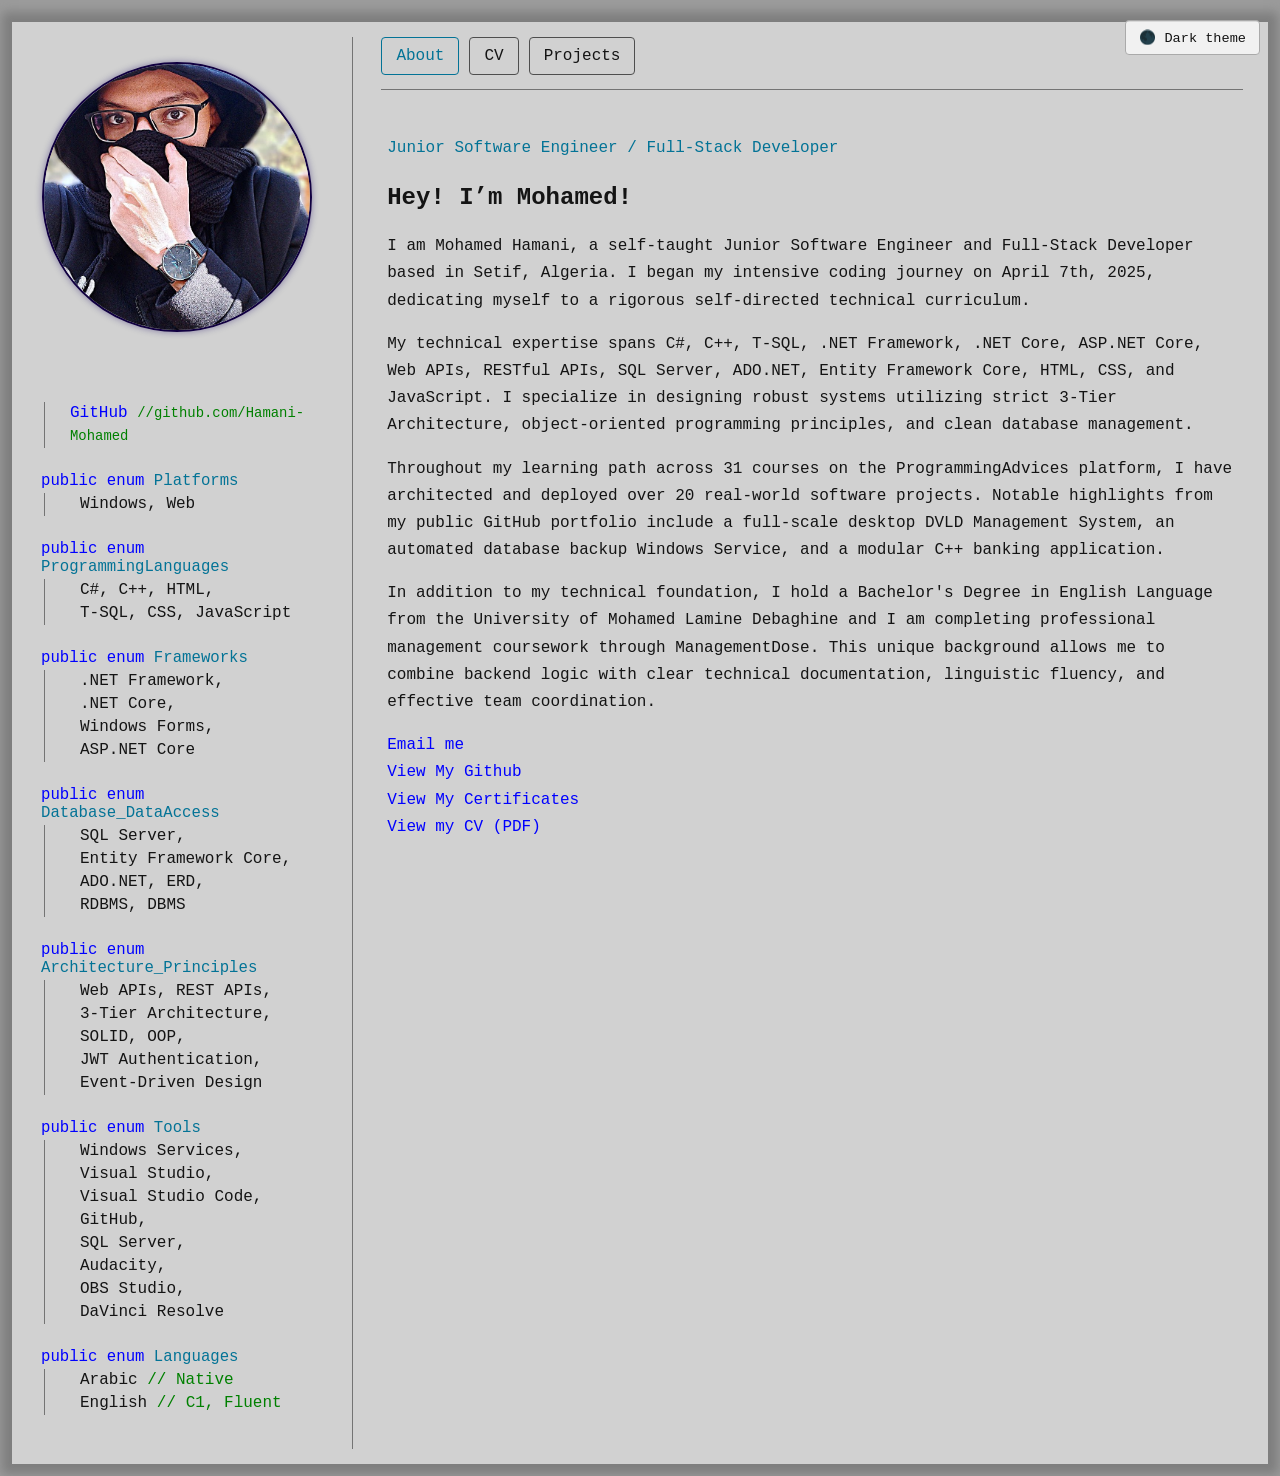
==== index.html @ f5b0f652 "Rename portfolio.html to index.html" ====
<!DOCTYPE html>
<html lang="en">

<head>
    <meta charset="UTF-8">
    <meta name="viewport" content="width=device-width, initial-scale=1.0">
    <title>Mohamed Hamani | Portfolio</title>
    <link rel="stylesheet" href="portfolio.css">
    <script src="portfolio.js" defer></script>
</head>

<body>
    <div class="main-top">
        <button class="theme-toggle" id="themeToggle" type="button" aria-label="Switch to light theme">
            ☀️ Light theme
        </button>
    </div>

    <div class="portfolio">
        <aside class="sidebar">
            <div class="photo-container">
                <img src="Images/Mohamed_Hamani_Portrait.jpg" alt="Mohamed Hamani portrait" loading="eager">
            </div>

            <div class="section">
                <div class="indent" style="padding-left: 25px;">
                    <a href="https://github.com/Hamani-Mohamed" target="_blank" rel="noopener noreferrer">GitHub</a>
                    <a href="https://github.com/Hamani-Mohamed" target="_blank" rel="noopener noreferrer"
                        class="comment" style="font-size: 0.87rem;">//github.com/Hamani-Mohamed
                    </a>
                </div>
            </div>

            <div class="section">
                <div class="code-title">
                    <span class="keyword">public enum</span>
                    <span class="type">Platforms</span>
                </div>
                <div class="indent">Windows, Web</div>
            </div>

            <div class="section">
                <div class="code-title">
                    <span class="keyword">public enum</span>
                    <span class="type">ProgrammingLanguages</span>
                </div>
                <div class="indent">
                    C#, C++, HTML,<br>
                    T-SQL, CSS, JavaScript
                </div>
            </div>

            <div class="section">
                <div class="code-title">
                    <span class="keyword">public enum</span>
                    <span class="type">Frameworks</span>
                </div>
                <div class="indent">
                    .NET Framework,<br>
                    .NET Core,<br>
                    Windows Forms,<br>
                    ASP.NET Core
                </div>
            </div>

            <div class="section">
                <div class="code-title">
                    <span class="keyword">public enum</span>
                    <span class="type">Database_DataAccess</span>
                </div>
                <div class="indent">
                    SQL Server,<br>
                    Entity Framework Core,<br>
                    ADO.NET, ERD,<br>
                    RDBMS, DBMS
                </div>
            </div>

            <div class="section">
                <div class="code-title">
                    <span class="keyword">public enum</span>
                    <span class="type">Architecture_Principles</span>
                </div>
                <div class="indent">
                    Web APIs, REST APIs,<br>
                    3-Tier Architecture,<br>
                    SOLID, OOP,<br>
                    JWT Authentication,<br>
                    Event-Driven Design
                </div>
            </div>

            <div class="section">
                <div class="code-title">
                    <span class="keyword">public enum</span>
                    <span class="type">Tools</span>
                </div>
                <div class="indent">
                    Windows Services,<br>
                    Visual Studio,<br>
                    Visual Studio Code,<br>
                    GitHub,<br>
                    SQL Server,<br>
                    Audacity,<br>
                    OBS Studio,<br>
                    DaVinci Resolve
                </div>
            </div>

            <div class="section">
                <div class="code-title">
                    <span class="keyword">public enum</span>
                    <span class="type">Languages</span>
                </div>
                <div class="indent">
                    Arabic<span class="comment"> // Native</span><br>
                    English<span class="comment"> // C1, Fluent</span>
                </div>
            </div>
        </aside>

        <main class="main">
            <nav class="top-nav" aria-label="Portfolio sections">
                <button class="nav-button active" type="button" data-view="introductionView" aria-pressed="true">
                    About
                </button>
                <button class="nav-button" type="button" data-view="cvView" aria-pressed="false">
                    CV
                </button>
                <button class="nav-button" type="button" data-view="projectsView" aria-pressed="false">
                    Projects
                </button>
            </nav>

            <section class="view active" id="introductionView">
                <div class="intro-card">
                    <p class="eyebrow">Junior Software Engineer / Full-Stack Developer</p>
                    <h1>Hey! I’m Mohamed!</h1>
                    <p>
                        I am Mohamed Hamani, a self-taught Junior Software Engineer and Full-Stack
                        Developer based in Setif, Algeria. I began my intensive coding journey on April 7th, 2025,
                        dedicating myself to a rigorous self-directed technical curriculum.
                    </p>

                    <p>
                        My technical expertise spans C#, C++, T-SQL, .NET Framework, .NET Core, ASP.NET Core, Web APIs,
                        RESTful APIs, SQL Server, ADO.NET, Entity Framework Core, HTML, CSS, and JavaScript. I
                        specialize in designing robust systems utilizing strict 3-Tier Architecture,
                        object-oriented programming principles, and clean database management.
                    </p>

                    <p>
                        Throughout my learning path across 31 courses on the ProgrammingAdvices platform, I have
                        architected and deployed over 20 real-world software projects. Notable highlights from my public
                        GitHub portfolio include a full-scale desktop DVLD Management System, an automated database
                        backup Windows Service, and a modular C++ banking application.
                    </p>

                    <p>
                        In addition to my technical foundation, I hold a Bachelor's Degree in English Language from the
                        University of Mohamed Lamine Debaghine and I am completing professional management coursework
                        through ManagementDose. This unique background allows me to combine backend
                        logic with clear technical documentation, linguistic fluency, and effective team coordination.
                    </p>
                    <a href="mailto:con.tact.Hamani_Mohamed@outlook.com">Email me</a><br>
                    <a href="https://github.com/Hamani-Mohamed" target="_blank" rel="noopener noreferrer">View My
                        Github</a><br>
                    <a href="https://github.com/Hamani-Mohamed/Certificates" target="_blank"
                        rel="noopener noreferrer">View My Certificates</a><br>

                    <a href="assets/Mohamed_Hamani_CV.pdf" target="_blank" rel="noopener noreferrer">
                        View my CV (PDF)
                    </a>
                </div>
            </section>

            <section class="view" id="cvView">
                <div class="profile">
                    <div class="summary">
                        /// &lt;summary&gt;<br>
                        /// Junior Software Engineer / Full-Stack Developer<br>
                        /// C#, ASP.NET Core, SQL Server in backend<br>
                        /// HTML, CSS, JavaScript in frontend<br>
                        /// Portfolio includes 20+ software projects on GitHub.<br>
                        /// &lt;/summary&gt;
                    </div>
                </div>

                <section class="block">
                    <div class="main-title">
                        <span class="keyword">public class</span>
                        Information
                    </div>

                    <div class="code">
                        <span class="keyword">public string</span>
                        <span class="name">Name</span> =
                        <span class="string">"Mohamed Hamani"</span>;

                        <br><br>

                        <span class="keyword">public string</span>
                        <span class="name">Title</span> =
                        <span class="string">"Junior Software Engineer / Full-Stack Developer"</span>;

                        <br><br>

                        <span class="keyword">public string</span>
                        <span class="name">Email</span> =
                        <span class="string">"con.tact.Hamani_Mohamed@outlook.com"</span>;

                        <br><br>

                        <span class="keyword">public string</span>
                        <span class="name">Phone</span> =
                        <span class="string">"+213 771202220"</span>;

                        <br><br>

                        <span class="keyword">public string[]</span>
                        <span class="name">Location</span> = {
                        <span class="string">"Setif"</span>,
                        <span class="string">"Algeria"</span> };

                        <br><br>

                        <span class="keyword">public bool</span>
                        <span class="name">isOpenToWork</span> =
                        <span class="value">true</span>;
                    </div>
                </section>

                <section class="block">
                    <div class="block-title">
                        <span class="keyword">public partial class</span>
                        Education
                    </div>

                    <div class="code">

                        <div class="method">
                            <span class="keyword">private void</span>
                            <span class="method-name">ProgrammingAdvices()</span>

                            <div class="code">
                                <span class="keyword">int</span>
                                <span class="name">_Courses</span> =
                                <span class="value">31</span>;

                                <br>

                                <span class="keyword">DateTime</span>
                                <span class="name">_FinishDateIn</span> =
                                <span class="value"><span class="object">new</span>
                                    <span class="keyword">DateTime</span>(<span class="string">2026, 8,
                                        11</span>)</span>;
                                <span class="comment">// learning journey ongoing...</span>

                                <br>

                                <span class="keyword">var</span>
                                <span class="name">_Type</span> =
                                <span class="object">Developer</span>.<span class="method-name">FullStack()</span>;
                            </div>
                        </div>

                        <div class="method">
                            <span class="keyword">private void</span>
                            <span class="method-name">ManagementDose()</span>

                            <div class="code">
                                <span class="keyword">int</span>
                                <span class="name">_Courses</span> =
                                <span class="value">1</span>;

                                <br>

                                <span class="keyword">DateTime</span>?
                                <span class="name">_FinishDateIn</span> =
                                <span class="value">null</span>;
                                <span class="comment">// learning journey ongoing...</span>

                                <br>

                                <span class="keyword">var</span>
                                <span class="name">_Type</span> =
                                <span class="object">Leader</span>.<span class="method-name">Manager()</span>;
                            </div>
                        </div>

                        <div class="method">
                            <span class="keyword">private void</span>
                            <span class="method-name">HigherEducation(<span class="keyword">string</span>
                                <span class="white">_University</span>)</span>

                            <div class="code">
                                <span class="keyword">string</span>
                                <span class="name">_Level</span> =
                                <span class="string">"Bachelor's Degree"</span>;

                                <br>

                                <span class="keyword">DateTime</span>
                                <span class="name">_StartDate</span> =
                                <span class="value"><span class="object">new</span>
                                    <span class="keyword">DateTime</span>(<span class="string">2021, 09,
                                        20</span>)</span>;

                                <br>

                                <span class="keyword">DateTime</span>
                                <span class="name">_GraduationDate</span> =
                                <span class="value"><span class="object">new</span>
                                    <span class="keyword">DateTime</span>(<span class="string">2024, 06,
                                        10</span>)</span>;
                                <span class="comment">// approximate dates</span>

                                <br>


                                <span class="name">_University</span> =
                                <span class="string">"Mohamed Lamine Debaghine"</span>;

                                <br>

                                <span class="keyword">var</span>
                                <span class="name">_Type</span> =
                                <span class="object">Major</span>.<span class="method-name">English()</span>;
                            </div>
                        </div>

                    </div>
                </section>

                <section class="block">
                    <div class="block-title">
                        <span class="keyword">public static class</span>
                        Experience_Projects
                    </div>

                    <div class="code">

                        <div class="method">
                            <span class="keyword">public void</span>
                            <span class="method-name">DVLDManagementSystem()</span>

                            <div class="code">
                                <span class="keyword">var</span>
                                <span class="name">_Type</span> =
                                <span class="object">Project</span>.<span
                                    class="method-name">DesktopApplication()</span>;

                                <br>

                                <span class="keyword">string[]</span>
                                <span class="name">_TechStack</span> = {
                                <span class="string">"C#"</span>,
                                <span class="string">".NET"</span>,
                                <span class="string">"WinForms"</span>,
                                <span class="string">"SQL Server"</span>,
                                <span class="string">"ADO.NET"</span> };

                                <br>

                                <span class="keyword">var</span>
                                <span class="name">_Architecture</span> =
                                <span class="object">Architecture</span>.<span class="method-name">ThreeTier()</span>;

                                <p class="description">
                                    /* Built a licensing management system for drivers,
                                    vehicles, applications, driving tests, and fines.
                                    <br>
                                    Implemented a three-tier architecture using ADO.NET and
                                    SQL queries, with role-based authorization, dynamic
                                    permissions, search and filtering, fee calculation, and
                                    document workflows. */
                                </p>
                            </div>
                        </div>

                        <div class="method">
                            <span class="keyword">public void</span>
                            <span class="method-name">AutomatedDatabaseBackupService()</span>

                            <div class="code">
                                <span class="keyword">var</span>
                                <span class="name">_Type</span> =
                                <span class="object">Project</span>.<span class="method-name">WindowsService()</span>;

                                <br>

                                <span class="keyword">string[]</span>
                                <span class="name">_TechStack</span> = {
                                <span class="string">"C#"</span>,
                                <span class="string">".NET"</span>,
                                <span class="string">"SQL Server"</span>,
                                <span class="string">"ADO.NET"</span> };

                                <br>

                                <span class="keyword">var</span>
                                <span class="name">_Schedule</span> =
                                <span class="string">"Timer-based backups"</span>;

                                <p class="description">
                                    /* Developed a Windows Service to run scheduled SQL
                                    database backups.
                                    <br>
                                    Executed parameterized T-SQL commands through ADO.NET
                                    and added App.config-based settings and console testing. */
                                </p>
                            </div>
                        </div>

                        <div class="method">
                            <span class="keyword">public void</span>
                            <span class="method-name">BankManagementSystem()</span>

                            <div class="code">
                                <span class="keyword">var</span>
                                <span class="name">_Type</span> =
                                <span class="object">Project</span>.<span
                                    class="method-name">ConsoleApplication()</span>;

                                <br>

                                <span class="keyword">string[]</span>
                                <span class="name">_TechStack</span> = {
                                <span class="string">"C++"</span>,
                                <span class="string">"File I/O"</span> };

                                <br>

                                <span class="keyword">var</span>
                                <span class="name">_Features</span> =
                                <span class="object">Transactions</span>.<span
                                    class="method-name">RoleBasedPermissions()</span>;

                                <p class="description">
                                    /* Developed a modular banking application with
                                    administrative and user permissions.
                                    <br>
                                    Implemented deposits, withdrawals, overdraft validation,
                                    balance checks, and file-based persistence for user
                                    accounts and transaction records. */
                                </p>
                            </div>
                        </div>

                    </div>
                </section>

                <section class="block">
                    <div class="block-title">
                        <span class="keyword">public class</span>
                        Certificates
                    </div>

                    <div class="code">
                        Completed the ProgrammingAdvices' Software Engineering Roadmap and
                        advanced modules, including software architecture, full-stack
                        .NET development, database administration, system design,
                        and frontend specialization. You can check them out <a
                            href="https://github.com/Hamani-Mohamed/Certificates" target="_blank"
                            rel="noopener noreferrer">here</a>.
                    </div>
                </section>
            </section>

            <section class="view" id="projectsView">
                <h1 class="main-title">Featured Projects</h1>
                <p>Selected projects from my software development portfolio, or you can view all my projects <a
                        href="https://github.com/Hamani-Mohamed?tab=repositories" target="_blank"
                        rel="noopener noreferrer">here</a>.</p>

                <div class="project-grid">
                    <article class="project-card">
                        <h2>DVLD Management System</h2>
                        <p>
                            A desktop application for managing driver licensing,
                            applications, tests, vehicles, and fines.
                        </p>
                        <p><strong>Built with:</strong> C#, Windows Forms, SQL Server, ADO.NET</p>

                        <div class="project-gallery">
                            <button class="gallery-image" type="button" aria-label="DVLD Management System Screenshot">
                                <img src="Images/DVLD_1.png" alt="DVLD Management System Screenshot" loading="lazy">
                            </button>
                            <button class="gallery-image" type="button" aria-label="DVLD Management System Screenshot">
                                <img src="Images/DVLD_2.png" alt="DVLD Management System Screenshot" loading="lazy">
                            </button>
                            <button class="gallery-image" type="button" aria-label="DVLD Management System Screenshot">
                                <img src="Images/DVLD_3.png" alt="DVLD Management System Screenshot" loading="lazy">
                            </button>
                            <button class="gallery-image" type="button" aria-label="DVLD Management System Screenshot">
                                <img src="Images/DVLD_4.png" alt="DVLD Management System Screenshot" loading="lazy">
                            </button>
                            <button class="gallery-image" type="button" aria-label="DVLD Management System Screenshot">
                                <img src="Images/DVLD_5.png" alt="DVLD Management System Screenshot" loading="lazy">
                            </button>
                            <button class="gallery-image" type="button" aria-label="DVLD Management System Screenshot">
                                <img src="Images/DVLD_6.png" alt="DVLD Management System Screenshot" loading="lazy">
                            </button>
                            <button class="gallery-image" type="button" aria-label="DVLD Management System Screenshot">
                                <img src="Images/DVLD_7.png" alt="DVLD Management System Screenshot" loading="lazy">
                            </button>
                            <button class="gallery-image" type="button" aria-label="DVLD Management System Screenshot">
                                <img src="Images/DVLD_8.png" alt="DVLD Management System Screenshot" loading="lazy">
                            </button>
                            <button class="gallery-image" type="button" aria-label="DVLD Management System Screenshot">
                                <img src="Images/DVLD_9.png" alt="DVLD Management System Screenshot" loading="lazy">
                            </button>
                        </div>

                        <a href="https://github.com/Hamani-Mohamed/Project-13-Full-DVLD-System" target="_blank"
                            rel="noopener noreferrer">View project</a>
                    </article>

                    <article class="project-card">
                        <h2>Automated Database Backup Service</h2>
                        <p>
                            A Windows Service that performs scheduled SQL Server
                            backups using configurable settings.
                        </p>
                        <p><strong>Built with:</strong> C#, .NET Framework, ADO.NET</p>

                        <div class="project-gallery">
                            <button class="gallery-image" type="button" aria-label="Database Backup Service Screenshot">
                                <img src="Images/Database_Backup_1.png" alt="Database Backup Service Screenshot"
                                    loading="lazy">
                            </button>
                            <button class="gallery-image" type="button" aria-label="Database Backup Service Screenshot">
                                <img src="Images/Database_Backup_2.png" alt="Database Backup Service Screenshot"
                                    loading="lazy">
                            </button>
                            <button class="gallery-image" type="button" aria-label="Database Backup Service Screenshot">
                                <img src="Images/Database_Backup_3.png" alt="Database Backup Service Screenshot"
                                    loading="lazy">
                            </button>
                            <button class="gallery-image" type="button" aria-label="Database Backup Service Screenshot">
                                <img src="Images/Database_Backup_4.png" alt="Database Backup Service Screenshot"
                                    loading="lazy">
                            </button>
                        </div>

                        <a href="https://github.com/Hamani-Mohamed/Project-17-Database-Backup-Service" target="_blank"
                            rel="noopener noreferrer">View project</a>
                    </article>

                    <article class="project-card">
                        <h2>Vitality Healthcare Management Interface</h2>
                        <p>
                            A C# Windows Forms healthcare management application prototype
                            featuring a login screen and dashboard sections for patients,
                            staff, appointments, and support.
                        </p>
                        <p><strong>Built with:</strong> C#, .NET Framework, Windows Forms</p>

                        <div class="project-gallery">
                            <button class="gallery-image" type="button" aria-label="Healthcare Interface Screenshot">
                                <img src="Images/Healthcare_1.png" alt="Healthcare Interface Screenshot" loading="lazy">
                            </button>
                            <button class="gallery-image" type="button" aria-label="Healthcare Interface Screenshot">
                                <img src="Images/Healthcare_2.png" alt="Healthcare Interface Screenshot" loading="lazy">
                            </button>
                            <button class="gallery-image" type="button" aria-label="Healthcare Interface Screenshot">
                                <img src="Images/Healthcare_3.png" alt="Healthcare Interface Screenshot" loading="lazy">
                            </button>
                        </div>

                        <a href="https://github.com/Hamani-Mohamed/Project-18-Healthcare-simple-interface/tree/main"
                            target="_blank" rel="noopener noreferrer">
                            View project
                        </a>
                    </article>

                    <article class="project-card">
                        <h2>Bank Management System</h2>
                        <p>
                            A modular console application with account transactions,
                            role-based permissions, and file-based persistence.
                        </p>
                        <p><strong>Built with:</strong> C++, File I/O</p>

                        <div class="project-gallery">
                            <button class="gallery-image" type="button" aria-label="Bank Management System Screenshot">
                                <img src="Images/Bank_1.png" alt="Bank Management System Screenshot" loading="lazy">
                            </button>
                            <button class="gallery-image" type="button" aria-label="Bank Management System Screenshot">
                                <img src="Images/Bank_2.png" alt="Bank Management System Screenshot" loading="lazy">
                            </button>
                            <button class="gallery-image" type="button" aria-label="Bank Management System Screenshot">
                                <img src="Images/Bank_3.png" alt="Bank Management System Screenshot" loading="lazy">
                            </button>
                            <button class="gallery-image" type="button" aria-label="Bank Management System Screenshot">
                                <img src="Images/Bank_4.png" alt="Bank Management System Screenshot" loading="lazy">
                            </button>
                            <button class="gallery-image" type="button" aria-label="Bank Management System Screenshot">
                                <img src="Images/Bank_5.png" alt="Bank Management System Screenshot" loading="lazy">
                            </button>
                            <button class="gallery-image" type="button" aria-label="Bank Management System Screenshot">
                                <img src="Images/Bank_6.png" alt="Bank Management System Screenshot" loading="lazy">
                            </button>
                            <button class="gallery-image" type="button" aria-label="Bank Management System Screenshot">
                                <img src="Images/Bank_7.png" alt="Bank Management System Screenshot" loading="lazy">
                            </button>
                            <button class="gallery-image" type="button" aria-label="Bank Management System Screenshot">
                                <img src="Images/Bank_8.png" alt="Bank Management System Screenshot" loading="lazy">
                            </button>
                            <button class="gallery-image" type="button" aria-label="Bank Management System Screenshot">
                                <img src="Images/Bank_9.png" alt="Bank Management System Screenshot" loading="lazy">
                            </button>
                        </div>

                        <a href="https://github.com/Hamani-Mohamed/Project-4-Full-Bank-Management" target="_blank"
                            rel="noopener noreferrer">View project
                        </a>
                    </article>

                    <article class="project-card">
                        <h2>Student Management API</h2>
                        <p>
                            A RESTful ASP.NET Core API for managing student records, with
                            endpoints for student queries, grade statistics, and CRUD operations.
                            Built using a 3-tier architecture with SQL Server stored procedures.
                        </p>
                        <p><strong>Built with:</strong> C#, ASP.NET Core Web API, ADO.NET, SQL Server, Swagger</p>

                        <div class="project-gallery">
                            <button class="gallery-image" type="button" aria-label="Student Management API Screenshot">
                                <img src="Images/Student_APIs_1.png" alt="Student Management API Screenshot"
                                    loading="lazy">
                            </button>
                            <button class="gallery-image" type="button" aria-label="View Swagger API documentation">
                                <img src="Images/Student_APIs_2.png" alt="Student API Swagger documentation"
                                    loading="lazy">
                            </button>
                            <button class="gallery-image" type="button" aria-label="Student Management API Screenshot">
                                <img src="Images/Student_APIs_3.png" alt="Student Management API Screenshot"
                                    loading="lazy">
                            </button>
                            <button class="gallery-image" type="button" aria-label="View Swagger API documentation">
                                <img src="Images/Student_APIs_4.png" alt="Student API Swagger documentation"
                                    loading="lazy">
                            </button>
                            <button class="gallery-image" type="button" aria-label="Student Management API Screenshot">
                                <img src="Images/Student_APIs_5.png" alt="Student Management API Screenshot"
                                    loading="lazy">
                            </button>
                            <button class="gallery-image" type="button" aria-label="View Swagger API documentation">
                                <img src="Images/Student_APIs_6.png" alt="Student API Swagger documentation"
                                    loading="lazy">
                            </button>
                            <button class="gallery-image" type="button" aria-label="Student Management API Screenshot">
                                <img src="Images/Student_APIs_7.png" alt="Student Management API Screenshot"
                                    loading="lazy">
                            </button>
                            <button class="gallery-image" type="button" aria-label="View Swagger API documentation">
                                <img src="Images/Student_APIs_8.png" alt="Student API Swagger documentation"
                                    loading="lazy">
                            </button>
                            <button class="gallery-image" type="button" aria-label="Student Management API Screenshot">
                                <img src="Images/Student_APIs_9.png" alt="Student Management API Screenshot"
                                    loading="lazy">
                            </button>
                        </div>

                        <a href="https://github.com/Hamani-Mohamed/Project-19-Students-CRUD-APIs/tree/main"
                            target="_blank" rel="noopener noreferrer"> View project
                        </a>
                    </article>

                    <article class="project-card">
                        <h2>Digital Tasbeeh Counter (Arabic)</h2>
                        <p>
                            An Arabic tasbeeh counter that guides users through three dhikr
                            phrases, counting each one to 33 before displaying a completion message.
                        </p>
                        <p><strong>Built with:</strong> HTML, CSS, JavaScript</p>

                        <div class="project-gallery">
                            <button class="gallery-image" type="button" aria-label="View tasbeeh counter">
                                <img src="Images/Tasbeeh_1.png" alt="Digital tasbeeh counter start screen"
                                    loading="lazy">
                            </button>
                            <button class="gallery-image" type="button" aria-label="Tasbeeh Screenshot">
                                <img src="Images/Tasbeeh_2.png" alt="Tasbeeh Screenshot" loading="lazy">
                            </button>
                            <button class="gallery-image" type="button" aria-label="Tasbeeh Screenshot">
                                <img src="Images/Tasbeeh_3.png" alt="Tasbeeh Screenshot" loading="lazy">
                            </button>
                            <button class="gallery-image" type="button" aria-label="Tasbeeh Screenshot">
                                <img src="Images/Tasbeeh_4.png" alt="Tasbeeh Screenshot" loading="lazy">
                            </button>
                            <button class="gallery-image" type="button" aria-label="Tasbeeh Screenshot">
                                <img src="Images/Tasbeeh_5.png" alt="Tasbeeh Screenshot" loading="lazy">
                            </button>
                        </div>

                        <a href="https://github.com/Hamani-Mohamed/Project-22-Tasbeeh-App" target="_blank"
                            rel="noopener noreferrer"> View project
                        </a>
                    </article>
                </div>
            </section>
        </main>
    </div>

    <div class="image-modal" id="imageModal" role="dialog" aria-modal="true" aria-label="Expanded project image">
        <button type="button" class="modal-close" aria-label="Close image">&times;</button>
        <button type="button" class="modal-prev" aria-label="Previous image">❮</button>
        <img src="" alt="">
        <button type="button" class="modal-next" aria-label="Next image">❯</button>
    </div>
</body>

</html>
---- portfolio.css ----
:root,
body.dark-theme {
    --outer-bg: #090909;
    --bg: #171819;
    --text: #e1e1e1;
    --blue: #5c96cc;
    --green: #75a35a;
    --teal: #5ccca7;
    --orange: #d38e7b;
    --purple: #ad92c7;
    --muted: #858b89;
    --object: #91d7ff;
    --method: #fffebb;
    --name-color: #f0f0f0;
    --white-color: #e9e9e9;
    --value-color: #a3b9c6;
    --border-subtle: #393939;
    --border-strong: #555;
    --card-border: #444;
    --link-hover: rgb(102, 102, 255);
    --toggle-bg: #0000006b;
    --toggle-border: #555;
    --portfolio-shadow: none;
    --card-bg: rgba(0, 0, 0, 0.527);
}

@media (prefers-color-scheme: light) {
    :root:not(.dark-theme) {
        --outer-bg: #9b9b9b;
        --bg: #d1d1d1;
        --text: #1f1f1f;
        --blue: #0000ff;
        --green: #008000;
        --teal: #037396;
        --orange: #a31515;
        --purple: #795e26;
        --muted: #6a737d;
        --object: #0058a0;
        --method: #5f4f18;
        --name-color: #1f1f1f;
        --white-color: #1f1f1f;
        --value-color: #190047;
        --border-subtle: #747474;
        --border-strong: #747474;
        --card-border: #4e4e4e;
        --link-hover: rgb(111, 0, 255);
        --toggle-bg: rgba(255, 255, 255, 0.7);
        --toggle-border: #aaa;
        --portfolio-shadow: 0 0 10px 10px #7e7e7e;
        --card-bg: rgba(224, 224, 224, 0.815);
    }
}

body.light-theme {
    --outer-bg: #9b9b9b;
    --bg: #d1d1d1;
    --text: #141414;
    --blue: #0000ff;
    --green: #008000;
    --teal: #037396;
    --orange: #a31515;
    --purple: #795e26;
    --muted: #6a737d;
    --object: #0058a0;
    --method: #5f4f18;
    --name-color: #1f1f1f;
    --white-color: #1f1f1f;
    --value-color: #190047;
    --border-subtle: #747474;
    --border-strong: #747474;
    --card-border: #4e4e4e;
    --link-hover: rgb(111, 0, 255);
    --toggle-bg: rgba(255, 255, 255, 0.7);
    --toggle-border: #aaa;
    --portfolio-shadow: 0 0 10px 10px #7e7e7e;
    --card-bg: rgba(224, 224, 224, 0.815);
}

* {
    box-sizing: border-box;
}

body {
    margin: 0;
    padding: 12px;
    background: var(--outer-bg);
    color: var(--text);
    font-family: "Cascadia Mono", Consolas, "Courier New", monospace;
    font-weight: 350;
}

.portfolio {
    display: grid;
    grid-template-columns: 27% 73%;
    max-width: 1450px;
    min-height: 100vh;
    margin: auto;
    padding: 15px 5px;
    overflow: hidden;
    background: var(--bg);
    box-shadow: var(--portfolio-shadow);
}

.sidebar {
    padding: 0 15px 10px 0;
    border-right: 1px solid var(--border-subtle);
}

.main {
    min-width: 0;
    padding: 0 20px 20px 28px;
}

.photo-container {
    width: 85%;
    max-width: 270px;
    margin: 25px auto 65px;
}

.photo-container img {
    width: 100%;
    aspect-ratio: 1 / 1;
    object-fit: cover;
    border: 2px solid rgb(17, 0, 65);
    border-radius: 50%;
    box-shadow: 0 0 7px rgba(21, 0, 99, 0.425);
    transition: transform 0.5s;
}

.photo-container img:hover {
    transform: scale(1.02);
}

.section {
    margin: 24px;
}

.code-title {
    margin-bottom: 3px;
    color: var(--blue);
    font-size: 0.98rem;
}

.keyword {
    color: var(--blue);
}

.type {
    color: var(--teal);
}

.method-name {
    color: var(--method);
}

.name {
    color: var(--name-color);
    font-weight: 600;
}

.string {
    color: var(--orange);
}

.comment {
    color: var(--green);
}

.value {
    color: var(--value-color);
}

.purple {
    color: var(--purple);
}

.white {
    color: var(--white-color);
}

.object {
    color: var(--object);
}

.indent {
    margin-left: 3px;
    padding-left: 35px;
    border-left: 1px solid var(--border-strong);
    line-height: 23px;
}

a {
    color: var(--blue);
    text-decoration: none;
    transition: color 0.2s;
}

a:hover {
    color: var(--link-hover);
}

.top-nav {
    display: flex;
    flex-wrap: wrap;
    gap: 10px;
    margin-bottom: 24px;
    padding-bottom: 14px;
    border-bottom: 1px solid var(--border-subtle);
}

.nav-button {
    padding: 9px 14px;
    border: 1px solid var(--card-border);
    border-radius: 4px;
    background: transparent;
    color: var(--text);
    font: inherit;
    cursor: pointer;
}

.nav-button:hover,
.nav-button.active {
    border-color: var(--teal);
    color: var(--teal);
}

.view {
    display: none;
}

.view.active {
    display: block;
}

.profile {
    margin-bottom: 14px;
    line-height: 1.55;
}

.summary {
    color: var(--green);
    font-size: 1rem;
    line-height: 1.55;
}

.main-title {
    margin: 5px 0;
    color: var(--teal);
    font-size: 1.45rem;
}

.block {
    margin-bottom: 27px;
}

.block-title {
    margin: 8px 0;
    color: var(--teal);
    font-size: 1.2rem;
}

.method {
    margin: 20px 0;
}

.code {
    margin-left: 4px;
    padding-left: 35px;
    border-left: 1px solid var(--border-strong);
    line-height: 1.65;
}

.description {
    margin: 8px 0;
    padding-left: 25px;
    color: var(--green);
    font-size: 0.95rem;
    line-height: 1.55;
}

.main-top {
    display: flex;
    justify-content: flex-end;
    margin-bottom: 10px;
}

.theme-toggle {
    position: fixed;
    z-index: 1000;
    top: 20px;
    right: 20px;
    max-width: calc(100vw - 24px);
    margin: 0;
    padding: 8px 13px;
    border: 1px solid var(--toggle-border);
    border-radius: 4px;
    background: var(--toggle-bg);
    color: var(--text);
    font: inherit;
    font-size: 0.85rem;
    cursor: pointer;
}

.theme-toggle:hover {
    box-shadow: 0 0 5px;
}

.intro-card {
    max-width: 850px;
    margin: 45px auto;
    line-height: 1.7;
}

.eyebrow {
    color: var(--teal);
}

.intro-card h1 {
    color: var(--text);
    line-height: 1.3;
}

.project-grid {
    display: grid;
    grid-template-columns: repeat(auto-fit, minmax(20rem, 1fr));
    gap: 18px;
    margin-top: 24px;
}

.project-card {
    padding: 18px;
    border: 1px solid var(--card-border);
    background-color: var(--card-bg);
    border-radius: 20px;
    line-height: 1.6;
    box-shadow: 0 0 5px black;
    transition: transform 1s ease, box-shadow 1s ease;
}

.project-card:hover {
    box-shadow: 0 0 20px black;
    transform: translateY(-5px) scale(1.02);
}

.project-card h2 {
    color: var(--teal);
    font-size: 1.1rem;
}

.project-gallery {
    display: grid;
    grid-template-columns: repeat(auto-fill, minmax(80px, 1fr));
    gap: 8px;
    margin: 14px 0;
}

.gallery-image {
    padding: 0;
    border: 0;
    border-radius: 8px;
    overflow: hidden;
    background: transparent;
    cursor: zoom-in;
}

.gallery-image img {
    display: block;
    width: 100%;
    aspect-ratio: 4 / 3;
    object-fit: cover;
    transition: transform 0.2s ease;
}

.gallery-image:hover img {
    transform: scale(1.06);
}

.image-modal {
    position: fixed;
    inset: 0;
    z-index: 1000;
    display: none;
    align-items: center;
    justify-content: center;
    padding: 24px;
    background: rgb(0 0 0 / 90%);
    cursor: zoom-out;
}

.image-modal.is-open {
    display: flex;
}

.image-modal img {
    max-width: 100%;
    max-height: 100%;
    object-fit: contain;
}

.image-modal button {
    position: absolute;
    border: 0;
    background-color: transparent;
    color: rgba(255, 217, 0, 0.37);
    text-shadow: 0 0 30px black;
    font-size: 5rem;
    cursor: pointer;
}

.image-modal .modal-close {
    top: 16px;
    right: 22px;
}

.image-modal .modal-prev {
    top: 50%;
    left: 22px;
    transform: translateY(-50%);
}

.image-modal .modal-next {
    top: 50%;
    right: 22px;
    transform: translateY(-50%);
}

@media (max-width: 900px) {
    .portfolio {
        grid-template-columns: 34% 66%;
    }
}

@media (max-width: 750px) {
    body {
        padding: 0;
    }

    .portfolio {
        display: flex;
        flex-direction: column;
        padding: 18px;
    }

    .sidebar {
        width: 90%;
        margin: auto;
        padding: 0 0 20px;
        border-right: none;
        border-bottom: 1px solid var(--border-subtle);
    }

    .main {
        width: 100%;
        padding: 20px 0;
    }

    .photo-container {
        width: 200px;
        margin: 20px auto 35px;
    }

    .summary {
        font-size: 0.95rem;
    }

    .code {
        padding-left: 15px;
    }

    .description {
        padding-left: 10px;
        font-size: 0.9rem;
    }

    .intro-card {
        margin: 25px 5px;
    }

    .image-modal button {
        font-size: 2rem;
    }

    .image-modal .modal-prev,
    .image-modal .modal-next {
        top: auto;
        bottom: 10rem;
        transform: none;
    }

    .image-modal .modal-prev {
        left: calc(50% - 3rem);
    }

    .image-modal .modal-next {
        right: calc(50% - 3rem);
    }
}
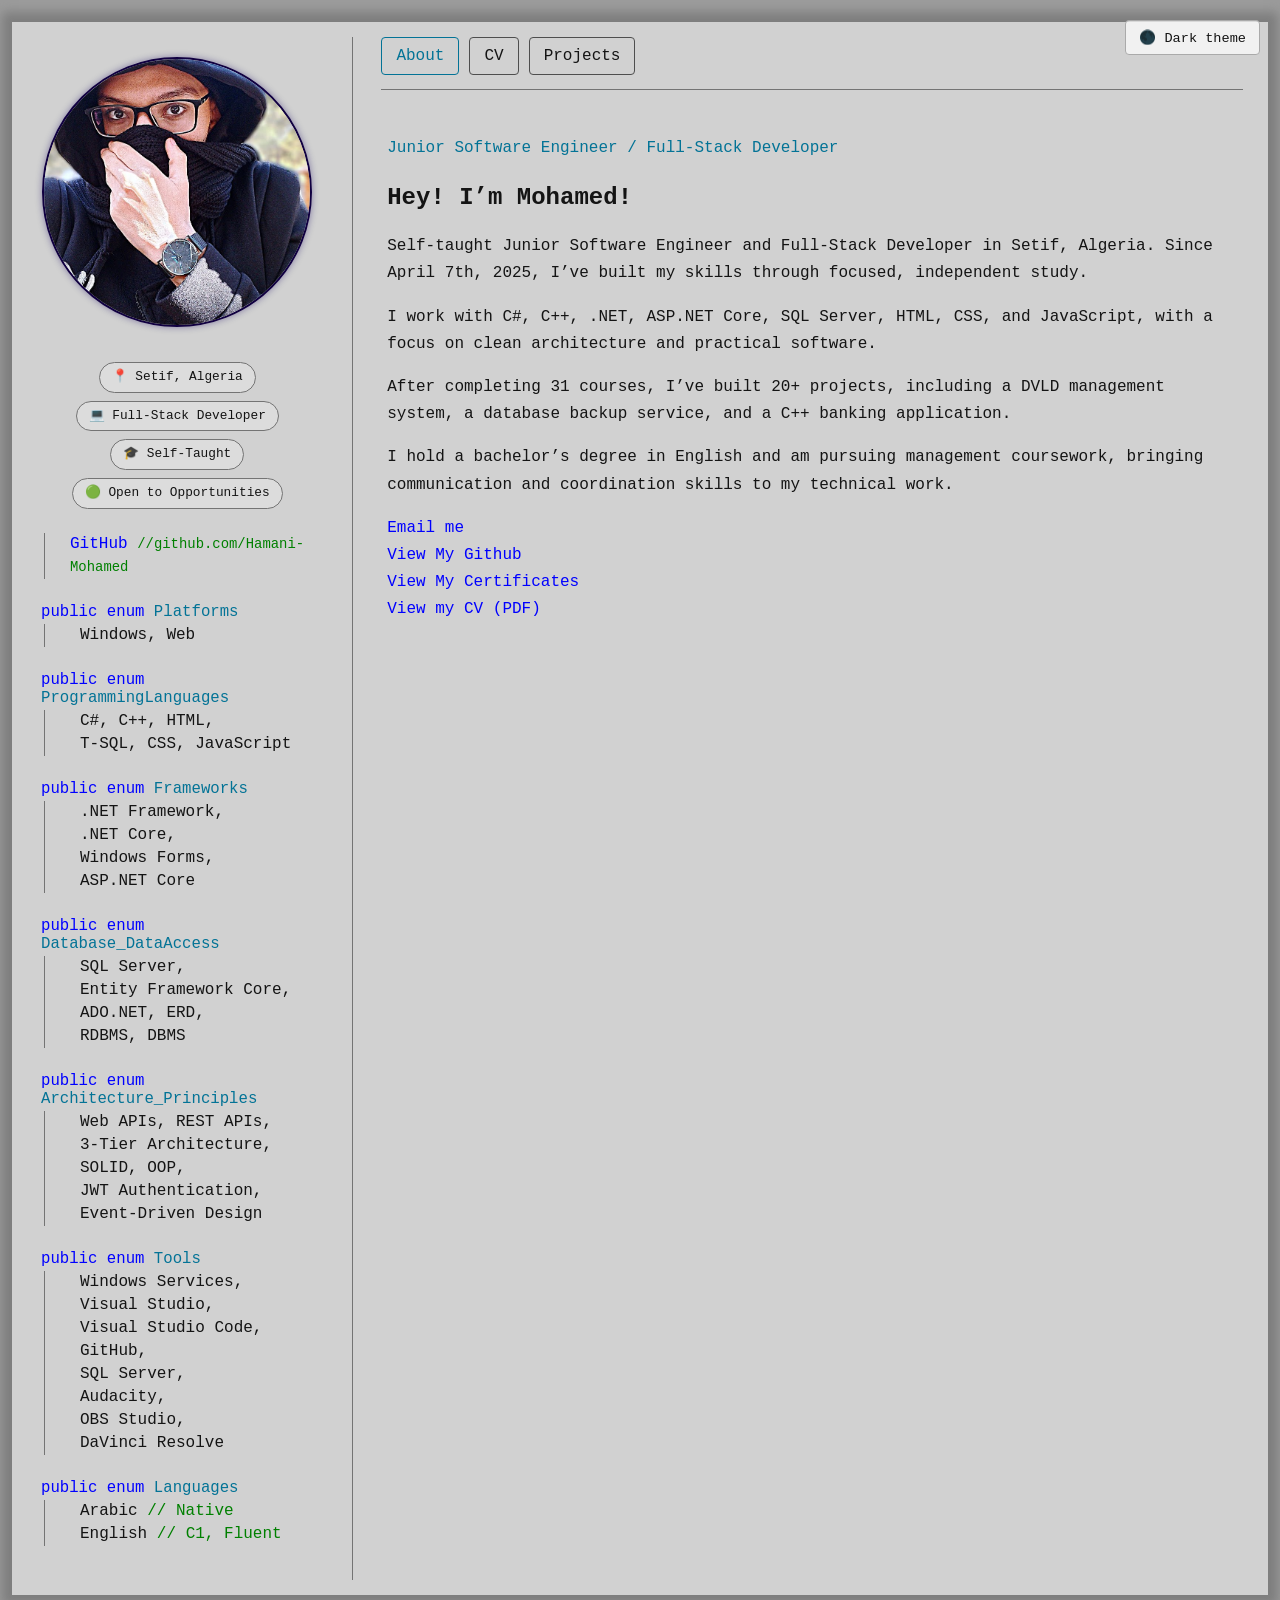
==== commit 722108da: "Update About section" ====
--- a/index.html
+++ b/index.html
@@ -20,6 +20,13 @@
         <aside class="sidebar">
             <div class="photo-container">
                 <img src="Images/Mohamed_Hamani_Portrait.jpg" alt="Mohamed Hamani portrait" loading="eager">
+            </div>
+
+            <div class="profile-pills">
+                <span class="profile-pill">📍 Setif, Algeria</span>
+                <span class="profile-pill">💻 Full-Stack Developer</span>
+                <span class="profile-pill">🎓 Self-Taught</span>
+                <span class="profile-pill">🟢 Open to Opportunities</span>
             </div>
 
             <div class="section">
@@ -137,30 +144,23 @@
                     <p class="eyebrow">Junior Software Engineer / Full-Stack Developer</p>
                     <h1>Hey! I’m Mohamed!</h1>
                     <p>
-                        I am Mohamed Hamani, a self-taught Junior Software Engineer and Full-Stack
-                        Developer based in Setif, Algeria. I began my intensive coding journey on April 7th, 2025,
-                        dedicating myself to a rigorous self-directed technical curriculum.
+                        Self-taught Junior Software Engineer and Full-Stack Developer in Setif, Algeria.
+                        Since April 7th, 2025, I’ve built my skills through focused, independent study.
                     </p>
 
                     <p>
-                        My technical expertise spans C#, C++, T-SQL, .NET Framework, .NET Core, ASP.NET Core, Web APIs,
-                        RESTful APIs, SQL Server, ADO.NET, Entity Framework Core, HTML, CSS, and JavaScript. I
-                        specialize in designing robust systems utilizing strict 3-Tier Architecture,
-                        object-oriented programming principles, and clean database management.
+                        I work with C#, C++, .NET, ASP.NET Core, SQL Server, HTML, CSS, and JavaScript, with a focus on
+                        clean architecture and practical software.
                     </p>
 
                     <p>
-                        Throughout my learning path across 31 courses on the ProgrammingAdvices platform, I have
-                        architected and deployed over 20 real-world software projects. Notable highlights from my public
-                        GitHub portfolio include a full-scale desktop DVLD Management System, an automated database
-                        backup Windows Service, and a modular C++ banking application.
+                        After completing 31 courses, I’ve built 20+ projects, including a DVLD
+                        management system, a database backup service, and a C++ banking application.
                     </p>
 
                     <p>
-                        In addition to my technical foundation, I hold a Bachelor's Degree in English Language from the
-                        University of Mohamed Lamine Debaghine and I am completing professional management coursework
-                        through ManagementDose. This unique background allows me to combine backend
-                        logic with clear technical documentation, linguistic fluency, and effective team coordination.
+                        I hold a bachelor’s degree in English and am pursuing management coursework,
+                        bringing communication and coordination skills to my technical work.
                     </p>
                     <a href="mailto:con.tact.Hamani_Mohamed@outlook.com">Email me</a><br>
                     <a href="https://github.com/Hamani-Mohamed" target="_blank" rel="noopener noreferrer">View My
--- a/portfolio.css
+++ b/portfolio.css
@@ -114,7 +114,7 @@
 .photo-container {
     width: 85%;
     max-width: 270px;
-    margin: 25px auto 65px;
+    margin: 20px auto 30px;
 }
 
 .photo-container img {
@@ -129,6 +129,30 @@
 
 .photo-container img:hover {
     transform: scale(1.02);
+}
+
+.profile-pills {
+    display: flex;
+    flex-wrap: wrap;
+    justify-content: center;
+    gap: 8px;
+    margin-top: 10px;
+}
+
+.profile-pill {
+    padding: 6px 12px;
+    border: 1px solid var(--border-strong);
+    border-radius: 50px;
+    font-size: 0.8rem;
+    line-height: 1.3;
+    color: var(--text);
+    background: var(--card-bg);
+    transition: transform 1s, box-shadow 1s;
+}
+
+.profile-pill:hover {
+    transform: scale(1.02);
+    box-shadow: 0 0 15px black;
 }
 
 .section {
@@ -494,4 +518,4 @@
     .image-modal .modal-next {
         right: calc(50% - 3rem);
     }
-}+}
